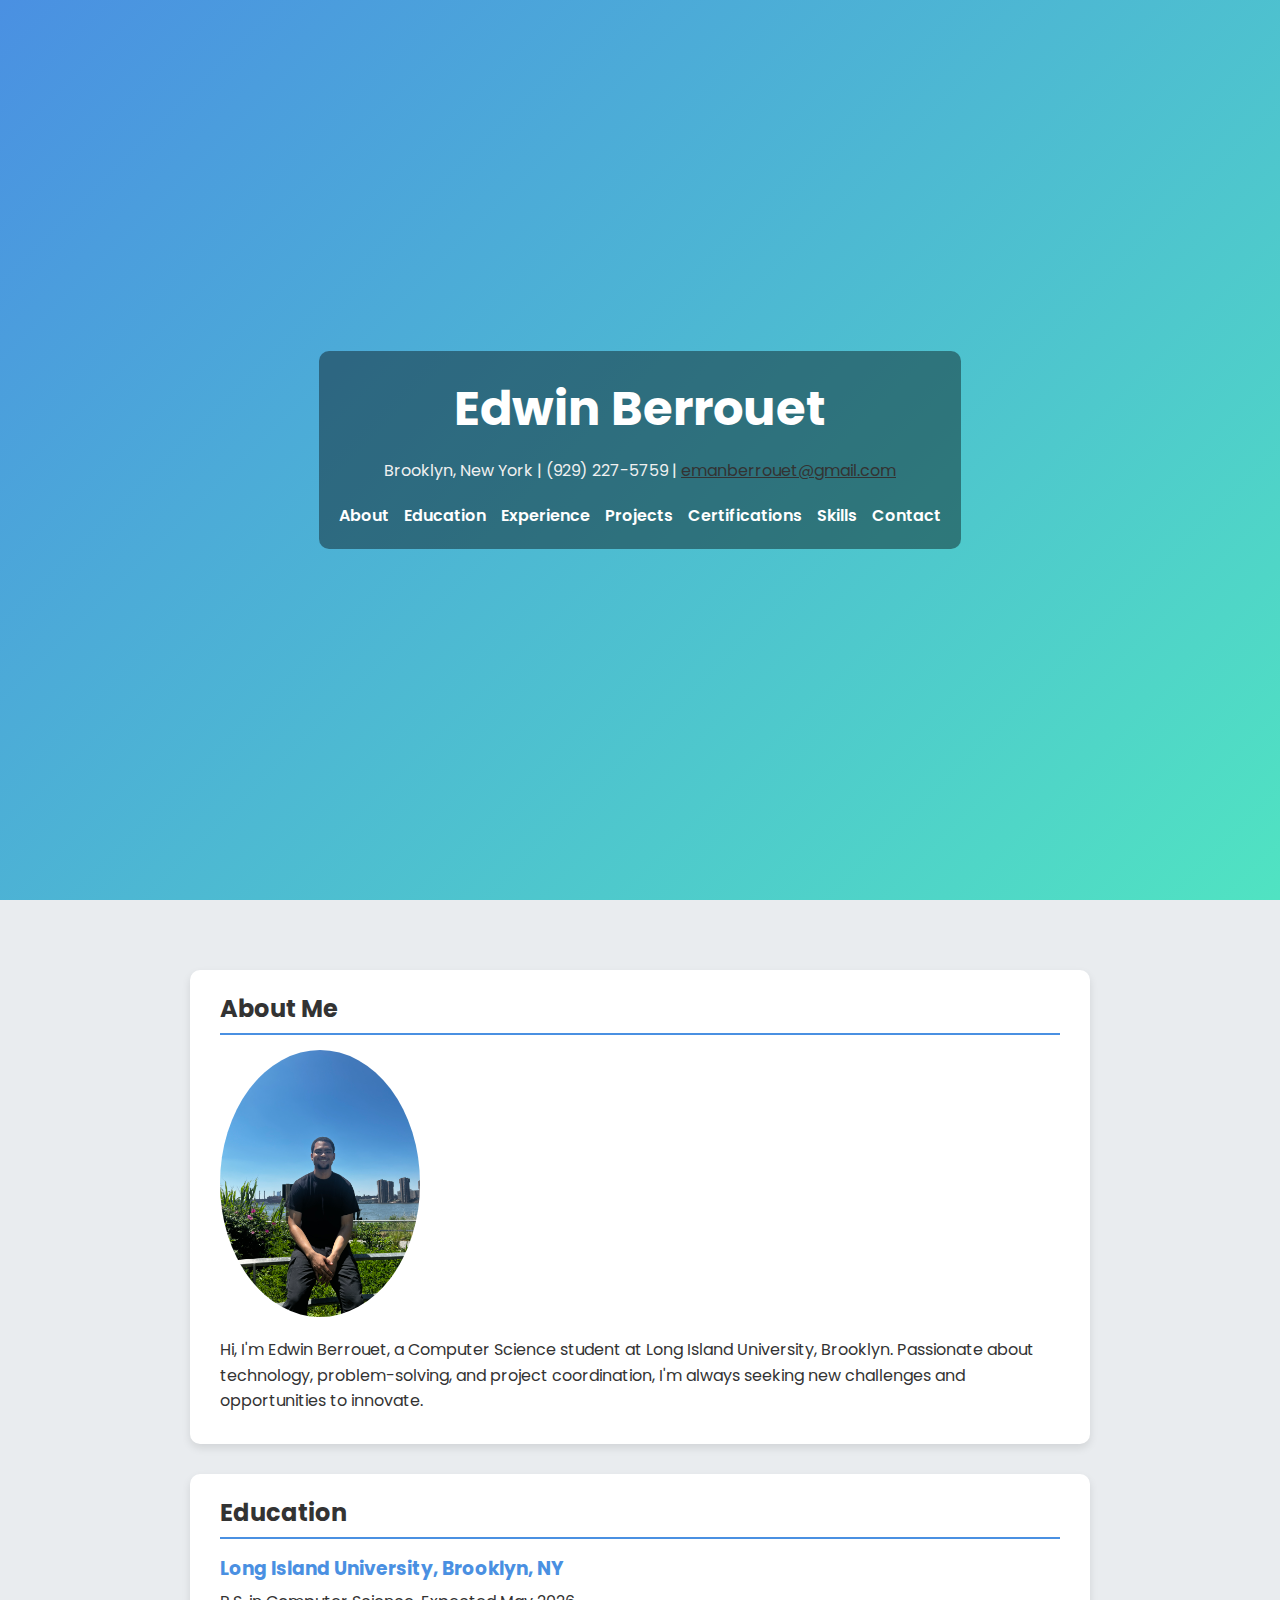
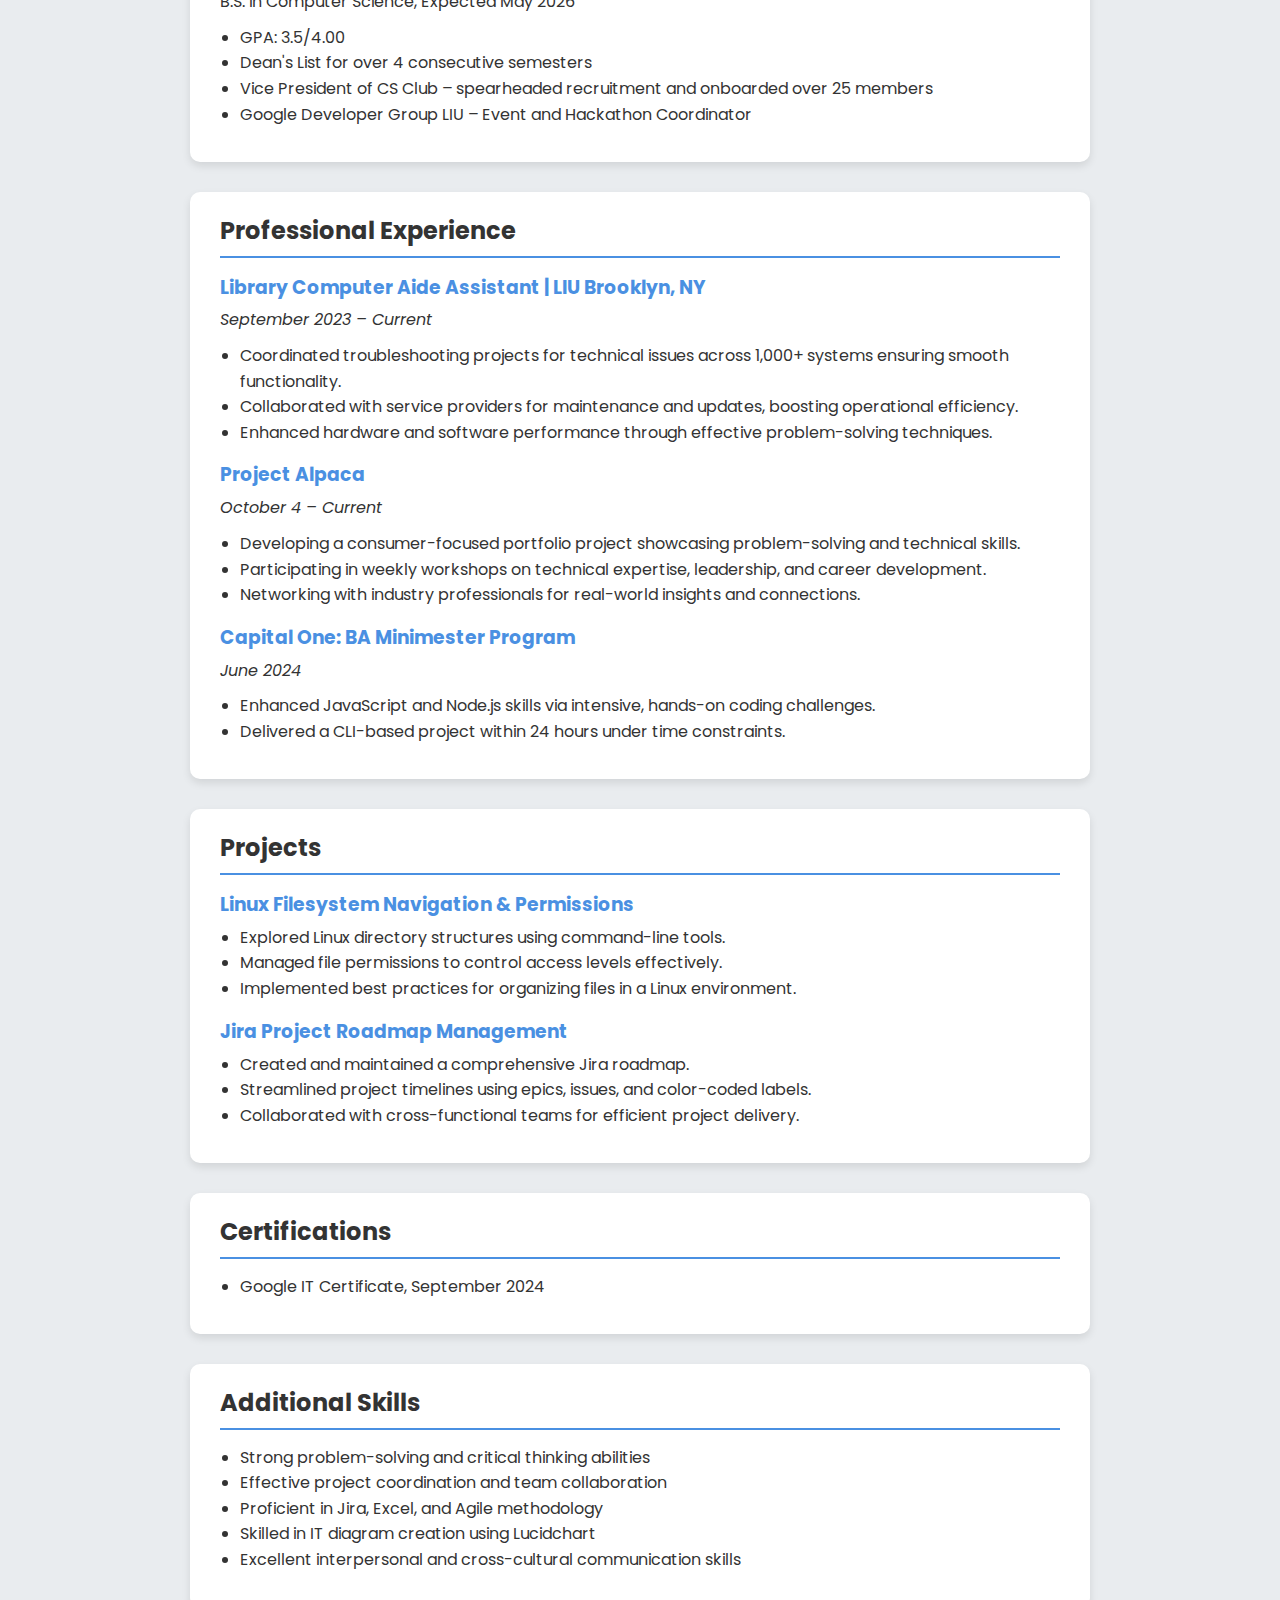
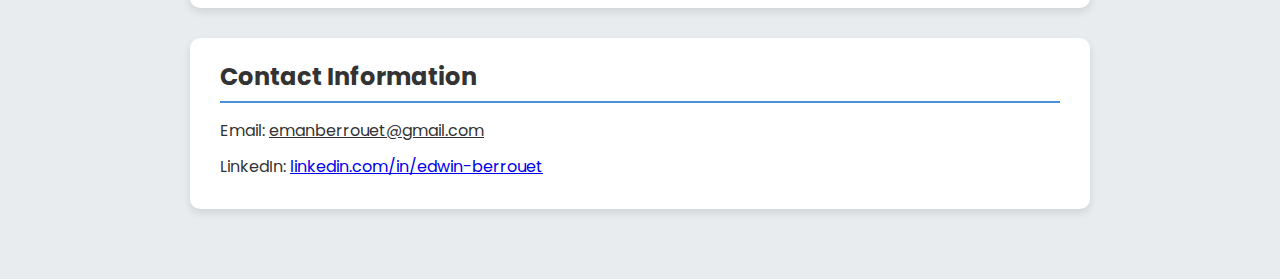
==== index.html @ f80eb79c "Add files via upload" ====
<!DOCTYPE html>
<html lang="en">
<head>
  <meta charset="UTF-8" />
  <meta name="viewport" content="width=device-width, initial-scale=1.0"/>
  <title>Edwin Berrouet - Creative Resume</title> 
  <link href="https://fonts.googleapis.com/css2?family=Poppins:wght@300;400;600&display=swap" rel="stylesheet">
  <link rel="stylesheet" href="style.css" />
</head>
<body>

  <header class="hero">
    <div class="overlay">
      <h1>Edwin Berrouet</h1>
      <p>
        Brooklyn, New York | (929) 227-5759 | 
        <a href="mailto:emanberrouet@gmail.com">emanberrouet@gmail.com</a>
      </p>
      <nav>
        <ul>
          <li><a href="#about">About</a></li>
          <li><a href="#education">Education</a></li>
          <li><a href="#experience">Experience</a></li>
          <li><a href="#projects">Projects</a></li>
          <li><a href="#certifications">Certifications</a></li>
          <li><a href="#skills">Skills</a></li>
          <li><a href="#contact">Contact</a></li>
        </ul>
      </nav>
    </div>
  </header>

 
  <main>
    
    <section id="about" class="card">
      <h2>About Me</h2>
      <div class="about-container">
        <!-- Add your image here. If you keep it in the same folder, "unnamed.jpg" is fine. -->
        <img src="IMG_7947.jpg" alt="Edwin Berrouet" class="profile-pic" />
        <p>
          Hi, I'm Edwin Berrouet, a Computer Science student at Long Island University, Brooklyn.
          Passionate about technology, problem-solving, and project coordination, I'm always seeking
          new challenges and opportunities to innovate.
        </p>
      </div>
    </section>

    <!-- Education Section -->
    <section id="education" class="card">
      <h2>Education</h2>
      <div class="content">
        <h3>Long Island University, Brooklyn, NY</h3>
        <p>B.S. in Computer Science, Expected May 2026</p>
        <ul>
          <li>GPA: 3.5/4.00</li>
          <li>Dean's List for over 4 consecutive semesters</li>
          <li>Vice President of CS Club – spearheaded recruitment and onboarded over 25 members</li>
          <li>Google Developer Group LIU – Event and Hackathon Coordinator</li>
        </ul>
      </div>
    </section>

    <!-- Experience Section -->
    <section id="experience" class="card">
      <h2>Professional Experience</h2>
      <div class="content">
        <h3>Library Computer Aide Assistant | LIU Brooklyn, NY</h3>
        <p><em>September 2023 – Current</em></p>
        <ul>
          <li>Coordinated troubleshooting projects for technical issues across 1,000+ systems ensuring smooth functionality.</li>
          <li>Collaborated with service providers for maintenance and updates, boosting operational efficiency.</li>
          <li>Enhanced hardware and software performance through effective problem-solving techniques.</li>
        </ul>

        <h3>Project Alpaca</h3>
        <p><em>October 4 – Current</em></p>
        <ul>
          <li>Developing a consumer-focused portfolio project showcasing problem-solving and technical skills.</li>
          <li>Participating in weekly workshops on technical expertise, leadership, and career development.</li>
          <li>Networking with industry professionals for real-world insights and connections.</li>
        </ul>

        <h3>Capital One: BA Minimester Program</h3>
        <p><em>June 2024</em></p>
        <ul>
          <li>Enhanced JavaScript and Node.js skills via intensive, hands-on coding challenges.</li>
          <li>Delivered a CLI-based project within 24 hours under time constraints.</li>
        </ul>
      </div>
    </section>

    
    <section id="projects" class="card">
      <h2>Projects</h2>
      <div class="content">
        <h3>Linux Filesystem Navigation &amp; Permissions</h3>
        <ul>
          <li>Explored Linux directory structures using command-line tools.</li>
          <li>Managed file permissions to control access levels effectively.</li>
          <li>Implemented best practices for organizing files in a Linux environment.</li>
        </ul>

        <h3>Jira Project Roadmap Management</h3>
        <ul>
          <li>Created and maintained a comprehensive Jira roadmap.</li>
          <li>Streamlined project timelines using epics, issues, and color-coded labels.</li>
          <li>Collaborated with cross-functional teams for efficient project delivery.</li>
        </ul>
      </div>
    </section>

    
    <section id="certifications" class="card">
      <h2>Certifications</h2>
      <ul>
        <li>Google IT Certificate, September 2024</li>
      </ul>
    </section>

   
    <section id="skills" class="card">
      <h2>Additional Skills</h2>
      <ul>
        <li>Strong problem-solving and critical thinking abilities</li>
        <li>Effective project coordination and team collaboration</li>
        <li>Proficient in Jira, Excel, and Agile methodology</li>
        <li>Skilled in IT diagram creation using Lucidchart</li>
        <li>Excellent interpersonal and cross-cultural communication skills</li>
      </ul>
    </section>

    
    <section id="contact" class="card">
      <h2>Contact Information</h2>
      <p>Email: <a href="mailto:emanberrouet@gmail.com">emanberrouet@gmail.com</a></p>
      <p>
        LinkedIn:
        <a href="https://www.linkedin.com/in/edwin-berrouet" target="_blank">
          linkedin.com/in/edwin-berrouet
        </a>
      </p>
    </section>
  </main>
</body>
</html>
---- style.css ----
@import url('https://fonts.googleapis.com/css2?family=Poppins:wght@300;400;600&display=swap');

* {
  margin: 0;
  padding: 0;
  box-sizing: border-box;
}

body {
  font-family: 'Poppins', sans-serif;
  line-height: 1.6;
  background: #e9ecef;
  color: #333;
}

/* Hero Section */
.hero {
  position: relative;
  background: linear-gradient(135deg, #4a90e2, #50e3c2);
  height: 100vh;
  display: flex;
  align-items: center;
  justify-content: center;
  text-align: center;
}

.hero .overlay {
  background: rgba(0, 0, 0, 0.4);
  padding: 20px;
  border-radius: 10px;
}

.hero h1 {
  font-size: 3em;
  color: #fff;
  margin-bottom: 10px;
  animation: fadeInDown 1s ease-out;
}

.hero p {
  color: #f0f0f0;
  margin-bottom: 20px;
  animation: fadeInUp 1s ease-out;
}

/* Dark color for mailto links */
a[href^="mailto:"] {
  color: #333; /* Adjust to desired dark color */
}

/* Navigation */
nav ul {
  list-style: none;
  display: flex;
  flex-wrap: wrap;
  justify-content: center;
  gap: 15px;
}

nav ul li a {
  text-decoration: none;
  color: #fff;
  font-weight: 600;
  transition: color 0.3s ease;
}

nav ul li a:hover {
  color: #ffd700;
}

/* Main Content */
main {
  padding: 40px 20px;
}

/* Card Layout */
.card {
  background: #fff;
  margin: 30px auto;
  padding: 20px 30px;
  max-width: 900px;
  border-radius: 10px;
  box-shadow: 0 4px 8px rgba(0,0,0,0.1);
  animation: fadeIn 1s ease-out;
}

.card h2 {
  margin-bottom: 15px;
  border-bottom: 2px solid #4a90e2;
  padding-bottom: 5px;
}

.card h3 {
  margin-top: 15px;
  margin-bottom: 5px;
  color: #4a90e2;
}

.card ul {
  margin-left: 20px;
  list-style-type: disc;
  margin-bottom: 15px;
}

.card p {
  margin-bottom: 10px;
}

/* About Section: Image + Text */
.about-container {
  display: flex;
  flex-wrap: wrap; 
  align-items: center;
  gap: 20px;       
}

.profile-pic {
  width: 200px;      
  border-radius: 50%;
  object-fit: cover; 
}


/*footer {
  text-align: center;
  padding: 15px 0;
  background: #333;
  color: #fff;
  margin-top: 40px;
}


@keyframes fadeIn {
  from { opacity: 0; transform: translateY(20px); }
  to { opacity: 1; transform: translateY(0); }
}

@keyframes fadeInDown {
  from { opacity: 0; transform: translateY(-20px); }
  to { opacity: 1; transform: translateY(0); }
}

@keyframes fadeInUp {
  from { opacity: 0; transform: translateY(20px); }
  to { opacity: 1; transform: translateY(0); }
}
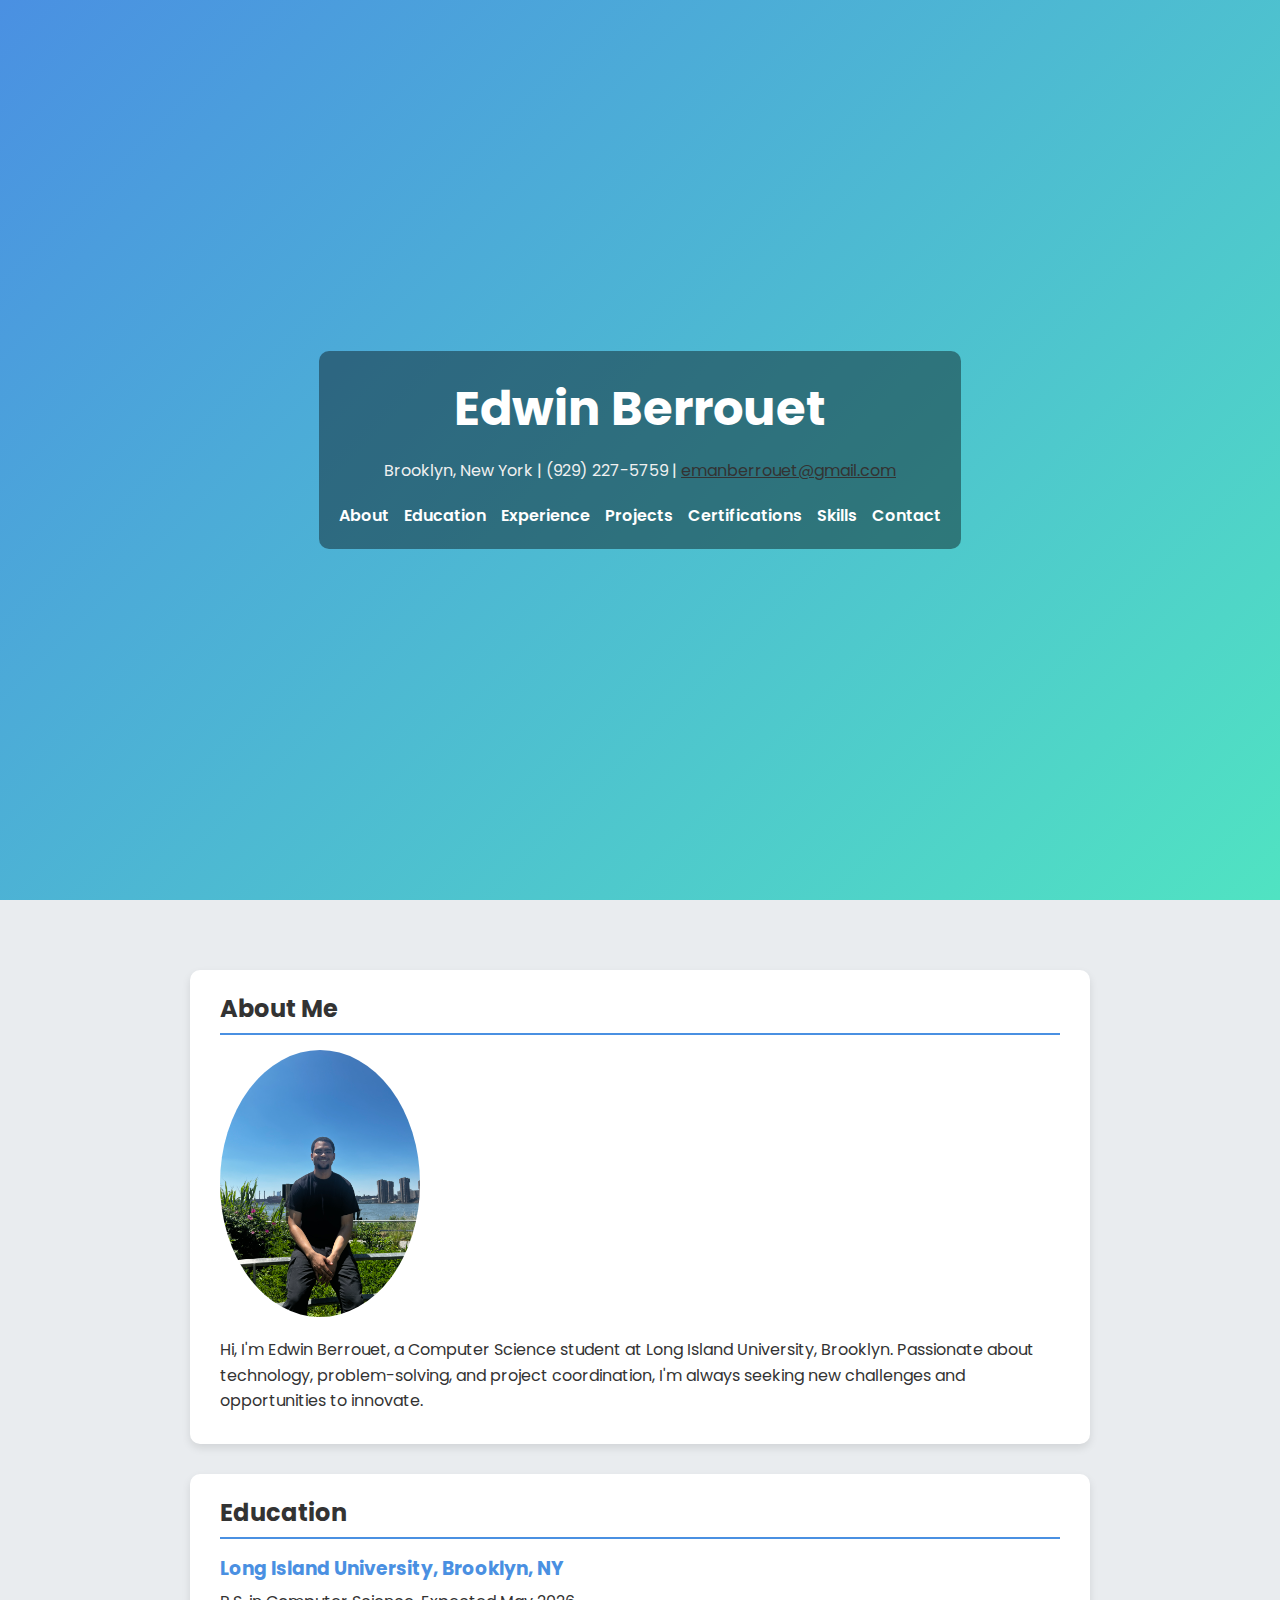
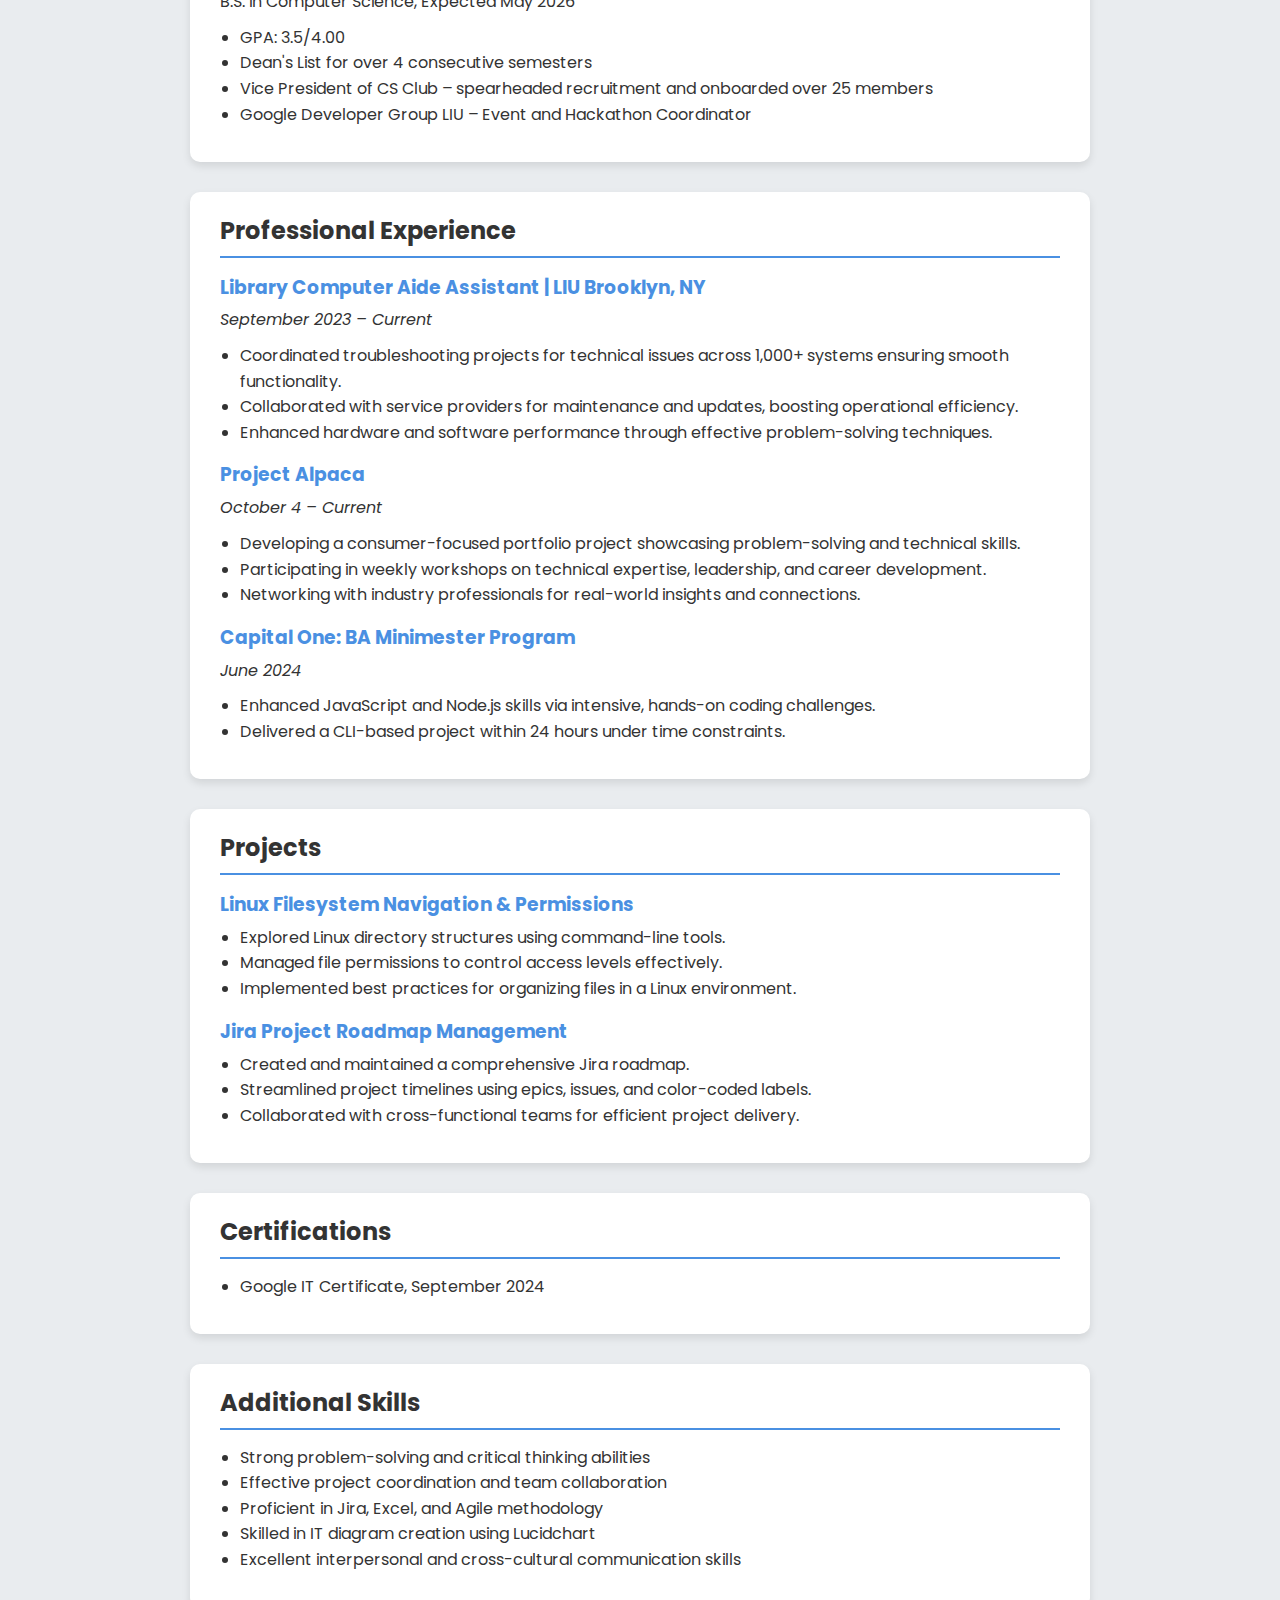
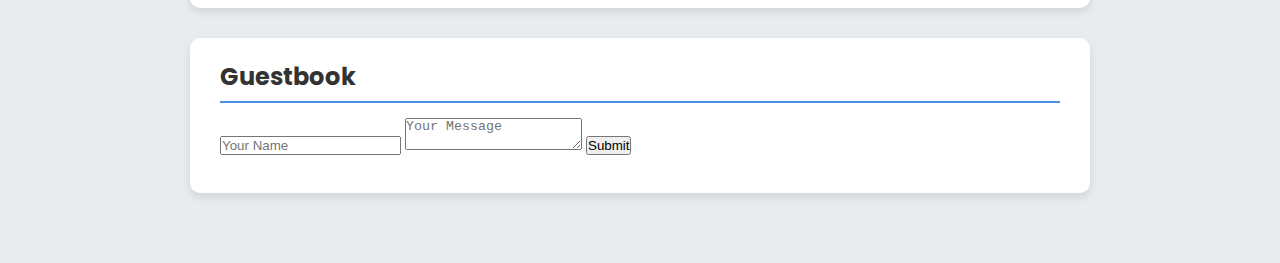
==== commit 421aee0c: "Update index.html" ====
--- a/index.html
+++ b/index.html
@@ -36,7 +36,7 @@
     <section id="about" class="card">
       <h2>About Me</h2>
       <div class="about-container">
-        <!-- Add your image here. If you keep it in the same folder, "unnamed.jpg" is fine. -->
+      
         <img src="IMG_7947.jpg" alt="Edwin Berrouet" class="profile-pic" />
         <p>
           Hi, I'm Edwin Berrouet, a Computer Science student at Long Island University, Brooklyn.
@@ -46,7 +46,6 @@
       </div>
     </section>
 
-    <!-- Education Section -->
     <section id="education" class="card">
       <h2>Education</h2>
       <div class="content">
@@ -61,7 +60,7 @@
       </div>
     </section>
 
-    <!-- Experience Section -->
+
     <section id="experience" class="card">
       <h2>Professional Experience</h2>
       <div class="content">
@@ -131,16 +130,49 @@
     </section>
 
     
-    <section id="contact" class="card">
-      <h2>Contact Information</h2>
-      <p>Email: <a href="mailto:emanberrouet@gmail.com">emanberrouet@gmail.com</a></p>
-      <p>
-        LinkedIn:
-        <a href="https://www.linkedin.com/in/edwin-berrouet" target="_blank">
-          linkedin.com/in/edwin-berrouet
-        </a>
-      </p>
+    <section id="guestbook" class="card">
+      <h2>Guestbook</h2>
+      <form id="commentForm">
+        <input type="text" id="name" placeholder="Your Name" required />
+        <textarea id="message" placeholder="Your Message" required></textarea>
+        <button type="submit">Submit</button>
+      </form>
+      <ul id="commentsList"></ul>
     </section>
+    
+    <script>
+    const apiURL = "https://<your-worker-subdomain>.workers.dev/api/comment"; // Update this!
+    
+    document.getElementById("commentForm").addEventListener("submit", async (e) => {
+      e.preventDefault();
+      const name = document.getElementById("name").value;
+      const message = document.getElementById("message").value;
+    
+      await fetch(apiURL, {
+        method: "POST",
+        headers: { "Content-Type": "application/json" },
+        body: JSON.stringify({ name, message })
+      });
+    
+      loadComments();
+      e.target.reset();
+    });
+    
+    async function loadComments() {
+      const res = await fetch(apiURL);
+      const comments = await res.json();
+      const list = document.getElementById("commentsList");
+      list.innerHTML = "";
+      comments.forEach(({ name, message }) => {
+        const li = document.createElement("li");
+        li.textContent = `${name}: ${message}`;
+        list.appendChild(li);
+      });
+    }
+    
+    loadComments();
+    </script>
+    
   </main>
 </body>
 </html>
--- a/style.css
+++ b/style.css
@@ -1,6 +1,3 @@
-
-@import url('https://fonts.googleapis.com/css2?family=Poppins:wght@300;400;600&display=swap');
-
 * {
   margin: 0;
   padding: 0;
@@ -14,7 +11,7 @@
   color: #333;
 }
 
-/* Hero Section */
+
 .hero {
   position: relative;
   background: linear-gradient(135deg, #4a90e2, #50e3c2);
@@ -44,12 +41,11 @@
   animation: fadeInUp 1s ease-out;
 }
 
-/* Dark color for mailto links */
+
 a[href^="mailto:"] {
-  color: #333; /* Adjust to desired dark color */
+  color: #333; 
 }
 
-/* Navigation */
 nav ul {
   list-style: none;
   display: flex;
@@ -69,12 +65,10 @@
   color: #ffd700;
 }
 
-/* Main Content */
 main {
   padding: 40px 20px;
 }
 
-/* Card Layout */
 .card {
   background: #fff;
   margin: 30px auto;
@@ -107,7 +101,6 @@
   margin-bottom: 10px;
 }
 
-/* About Section: Image + Text */
 .about-container {
   display: flex;
   flex-wrap: wrap; 
@@ -122,29 +115,4 @@
 }
 
 
-/*footer {
-  text-align: center;
-  padding: 15px 0;
-  background: #333;
-  color: #fff;
-  margin-top: 40px;
-}
 
-
-@keyframes fadeIn {
-  from { opacity: 0; transform: translateY(20px); }
-  to { opacity: 1; transform: translateY(0); }
-}
-
-@keyframes fadeInDown {
-  from { opacity: 0; transform: translateY(-20px); }
-  to { opacity: 1; transform: translateY(0); }
-}
-
-@keyframes fadeInUp {
-  from { opacity: 0; transform: translateY(20px); }
-  to { opacity: 1; transform: translateY(0); }
-}
-
-
-
